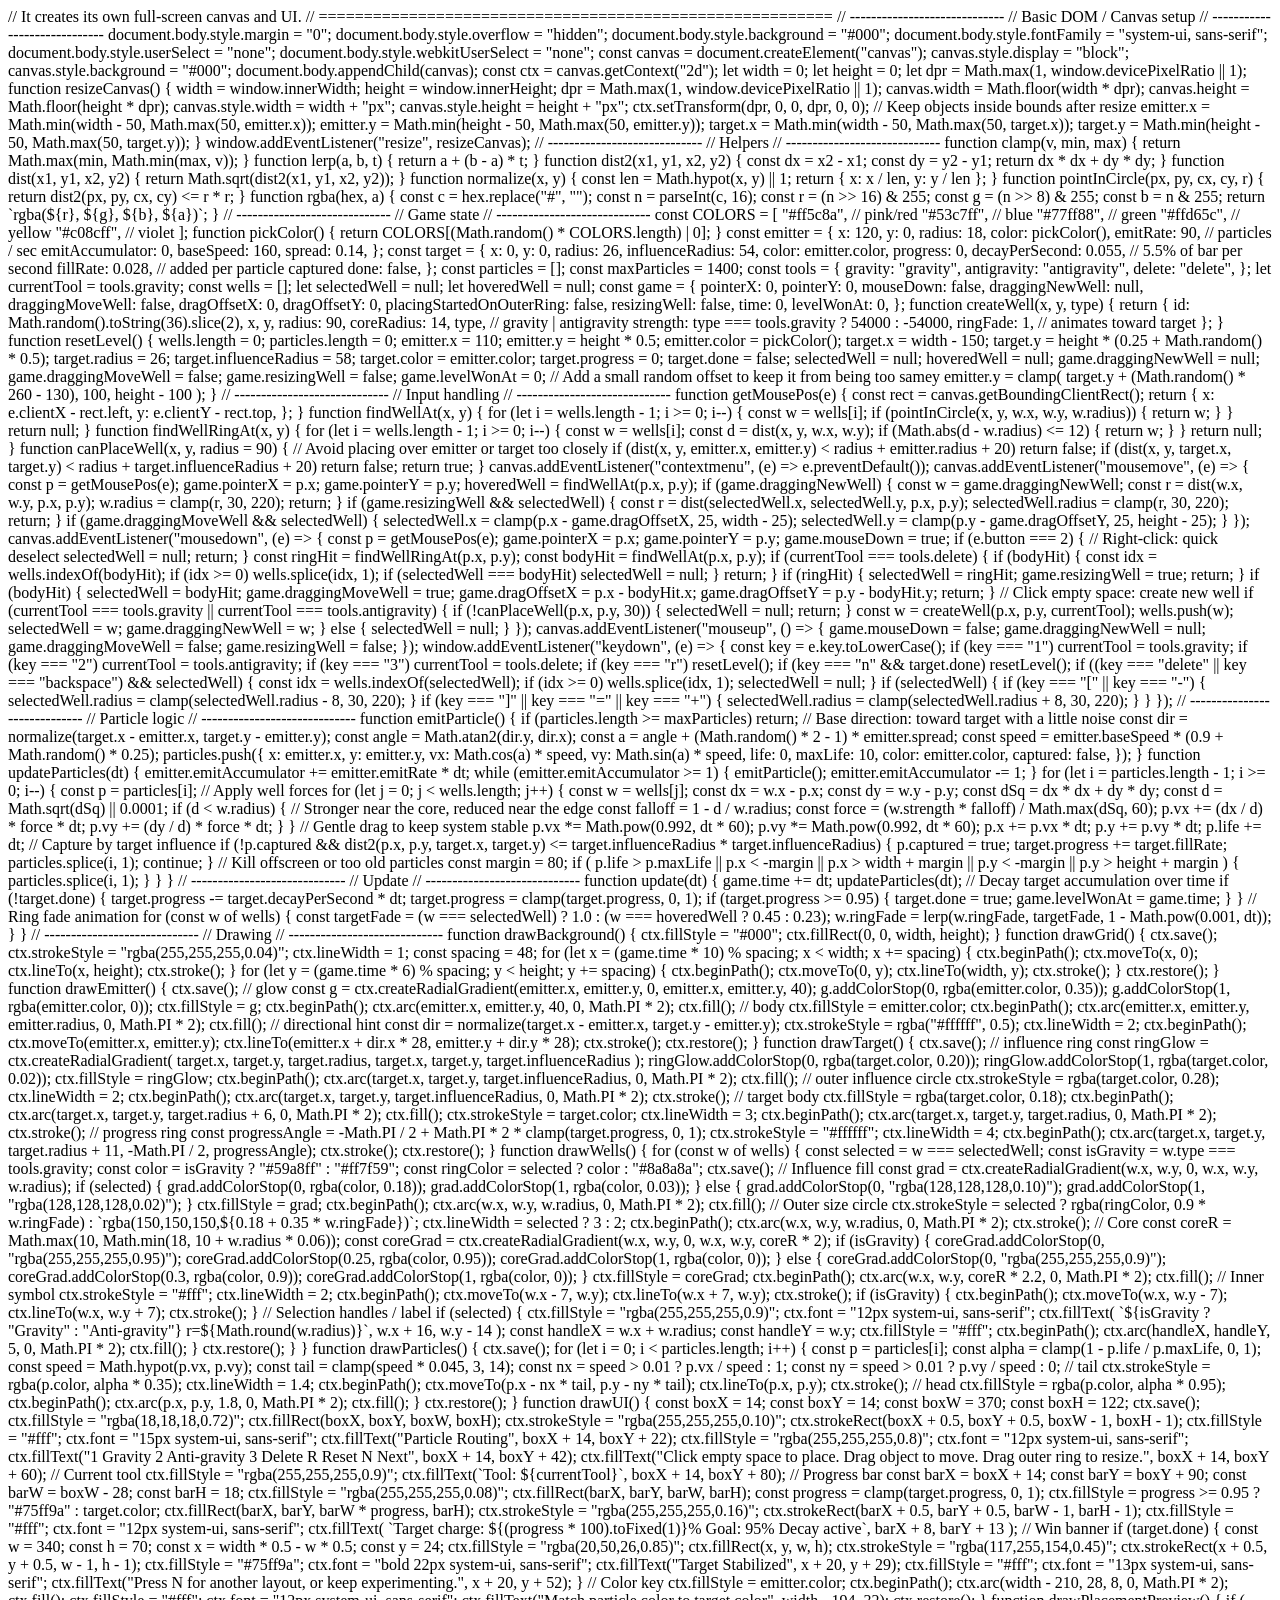
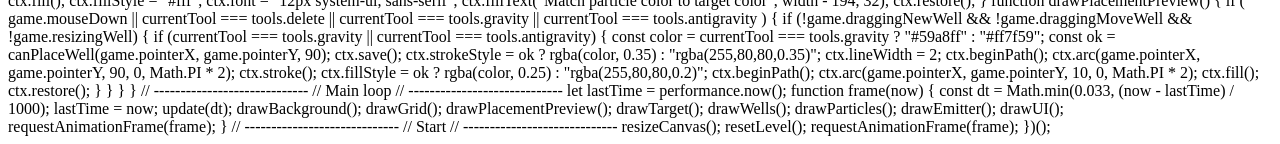
==== particles.html @ f3287da6 "initial commit" ====
<html>
  <body>
    
<script>
(() => {
  "use strict";

  // =========================================================
  // Particle Routing Game - Single JS File
  // Drop this into a page with:
  // <script src="game.js"></script>
  // It creates its own full-screen canvas and UI.
  // =========================================================

  // -----------------------------
  // Basic DOM / Canvas setup
  // -----------------------------
  document.body.style.margin = "0";
  document.body.style.overflow = "hidden";
  document.body.style.background = "#000";
  document.body.style.fontFamily = "system-ui, sans-serif";
  document.body.style.userSelect = "none";
  document.body.style.webkitUserSelect = "none";

  const canvas = document.createElement("canvas");
  canvas.style.display = "block";
  canvas.style.background = "#000";
  document.body.appendChild(canvas);

  const ctx = canvas.getContext("2d");

  let width = 0;
  let height = 0;
  let dpr = Math.max(1, window.devicePixelRatio || 1);

  function resizeCanvas() {
    width = window.innerWidth;
    height = window.innerHeight;
    dpr = Math.max(1, window.devicePixelRatio || 1);
    canvas.width = Math.floor(width * dpr);
    canvas.height = Math.floor(height * dpr);
    canvas.style.width = width + "px";
    canvas.style.height = height + "px";
    ctx.setTransform(dpr, 0, 0, dpr, 0, 0);

    // Keep objects inside bounds after resize
    emitter.x = Math.min(width - 50, Math.max(50, emitter.x));
    emitter.y = Math.min(height - 50, Math.max(50, emitter.y));
    target.x = Math.min(width - 50, Math.max(50, target.x));
    target.y = Math.min(height - 50, Math.max(50, target.y));
  }

  window.addEventListener("resize", resizeCanvas);

  // -----------------------------
  // Helpers
  // -----------------------------
  function clamp(v, min, max) {
    return Math.max(min, Math.min(max, v));
  }

  function lerp(a, b, t) {
    return a + (b - a) * t;
  }

  function dist2(x1, y1, x2, y2) {
    const dx = x2 - x1;
    const dy = y2 - y1;
    return dx * dx + dy * dy;
  }

  function dist(x1, y1, x2, y2) {
    return Math.sqrt(dist2(x1, y1, x2, y2));
  }

  function normalize(x, y) {
    const len = Math.hypot(x, y) || 1;
    return { x: x / len, y: y / len };
  }

  function pointInCircle(px, py, cx, cy, r) {
    return dist2(px, py, cx, cy) <= r * r;
  }

  function rgba(hex, a) {
    const c = hex.replace("#", "");
    const n = parseInt(c, 16);
    const r = (n >> 16) & 255;
    const g = (n >> 8) & 255;
    const b = n & 255;
    return `rgba(${r}, ${g}, ${b}, ${a})`;
  }

  // -----------------------------
  // Game state
  // -----------------------------
  const COLORS = [
    "#ff5c8a", // pink/red
    "#53c7ff", // blue
    "#77ff88", // green
    "#ffd65c", // yellow
    "#c08cff", // violet
  ];

  function pickColor() {
    return COLORS[(Math.random() * COLORS.length) | 0];
  }

  const emitter = {
    x: 120,
    y: 0,
    radius: 18,
    color: pickColor(),
    emitRate: 90,   // particles / sec
    emitAccumulator: 0,
    baseSpeed: 160,
    spread: 0.14,
  };

  const target = {
    x: 0,
    y: 0,
    radius: 26,
    influenceRadius: 54,
    color: emitter.color,
    progress: 0,
    decayPerSecond: 0.055, // 5.5% of bar per second
    fillRate: 0.028,       // added per particle captured
    done: false,
  };

  const particles = [];
  const maxParticles = 1400;

  const tools = {
    gravity: "gravity",
    antigravity: "antigravity",
    delete: "delete",
  };

  let currentTool = tools.gravity;

  const wells = [];
  let selectedWell = null;
  let hoveredWell = null;

  const game = {
    pointerX: 0,
    pointerY: 0,
    mouseDown: false,
    draggingNewWell: null,
    draggingMoveWell: false,
    dragOffsetX: 0,
    dragOffsetY: 0,
    placingStartedOnOuterRing: false,
    resizingWell: false,
    time: 0,
    levelWonAt: 0,
  };

  function createWell(x, y, type) {
    return {
      id: Math.random().toString(36).slice(2),
      x,
      y,
      radius: 90,
      coreRadius: 14,
      type, // gravity | antigravity
      strength: type === tools.gravity ? 54000 : -54000,
      ringFade: 1, // animates toward target
    };
  }

  function resetLevel() {
    wells.length = 0;
    particles.length = 0;

    emitter.x = 110;
    emitter.y = height * 0.5;
    emitter.color = pickColor();

    target.x = width - 150;
    target.y = height * (0.25 + Math.random() * 0.5);
    target.radius = 26;
    target.influenceRadius = 58;
    target.color = emitter.color;
    target.progress = 0;
    target.done = false;

    selectedWell = null;
    hoveredWell = null;
    game.draggingNewWell = null;
    game.draggingMoveWell = false;
    game.resizingWell = false;
    game.levelWonAt = 0;

    // Add a small random offset to keep it from being too samey
    emitter.y = clamp(
      target.y + (Math.random() * 260 - 130),
      100,
      height - 100
    );
  }

  // -----------------------------
  // Input handling
  // -----------------------------
  function getMousePos(e) {
    const rect = canvas.getBoundingClientRect();
    return {
      x: e.clientX - rect.left,
      y: e.clientY - rect.top,
    };
  }

  function findWellAt(x, y) {
    for (let i = wells.length - 1; i >= 0; i--) {
      const w = wells[i];
      if (pointInCircle(x, y, w.x, w.y, w.radius)) {
        return w;
      }
    }
    return null;
  }

  function findWellRingAt(x, y) {
    for (let i = wells.length - 1; i >= 0; i--) {
      const w = wells[i];
      const d = dist(x, y, w.x, w.y);
      if (Math.abs(d - w.radius) <= 12) {
        return w;
      }
    }
    return null;
  }

  function canPlaceWell(x, y, radius = 90) {
    // Avoid placing over emitter or target too closely
    if (dist(x, y, emitter.x, emitter.y) < radius + emitter.radius + 20) return false;
    if (dist(x, y, target.x, target.y) < radius + target.influenceRadius + 20) return false;
    return true;
  }

  canvas.addEventListener("contextmenu", (e) => e.preventDefault());

  canvas.addEventListener("mousemove", (e) => {
    const p = getMousePos(e);
    game.pointerX = p.x;
    game.pointerY = p.y;

    hoveredWell = findWellAt(p.x, p.y);

    if (game.draggingNewWell) {
      const w = game.draggingNewWell;
      const r = dist(w.x, w.y, p.x, p.y);
      w.radius = clamp(r, 30, 220);
      return;
    }

    if (game.resizingWell && selectedWell) {
      const r = dist(selectedWell.x, selectedWell.y, p.x, p.y);
      selectedWell.radius = clamp(r, 30, 220);
      return;
    }

    if (game.draggingMoveWell && selectedWell) {
      selectedWell.x = clamp(p.x - game.dragOffsetX, 25, width - 25);
      selectedWell.y = clamp(p.y - game.dragOffsetY, 25, height - 25);
    }
  });

  canvas.addEventListener("mousedown", (e) => {
    const p = getMousePos(e);
    game.pointerX = p.x;
    game.pointerY = p.y;
    game.mouseDown = true;

    if (e.button === 2) {
      // Right-click: quick deselect
      selectedWell = null;
      return;
    }

    const ringHit = findWellRingAt(p.x, p.y);
    const bodyHit = findWellAt(p.x, p.y);

    if (currentTool === tools.delete) {
      if (bodyHit) {
        const idx = wells.indexOf(bodyHit);
        if (idx >= 0) wells.splice(idx, 1);
        if (selectedWell === bodyHit) selectedWell = null;
      }
      return;
    }

    if (ringHit) {
      selectedWell = ringHit;
      game.resizingWell = true;
      return;
    }

    if (bodyHit) {
      selectedWell = bodyHit;
      game.draggingMoveWell = true;
      game.dragOffsetX = p.x - bodyHit.x;
      game.dragOffsetY = p.y - bodyHit.y;
      return;
    }

    // Click empty space: create new well
    if (currentTool === tools.gravity || currentTool === tools.antigravity) {
      if (!canPlaceWell(p.x, p.y, 30)) {
        selectedWell = null;
        return;
      }

      const w = createWell(p.x, p.y, currentTool);
      wells.push(w);
      selectedWell = w;
      game.draggingNewWell = w;
    } else {
      selectedWell = null;
    }
  });

  canvas.addEventListener("mouseup", () => {
    game.mouseDown = false;
    game.draggingNewWell = null;
    game.draggingMoveWell = false;
    game.resizingWell = false;
  });

  window.addEventListener("keydown", (e) => {
    const key = e.key.toLowerCase();

    if (key === "1") currentTool = tools.gravity;
    if (key === "2") currentTool = tools.antigravity;
    if (key === "3") currentTool = tools.delete;
    if (key === "r") resetLevel();
    if (key === "n" && target.done) resetLevel();

    if ((key === "delete" || key === "backspace") && selectedWell) {
      const idx = wells.indexOf(selectedWell);
      if (idx >= 0) wells.splice(idx, 1);
      selectedWell = null;
    }

    if (selectedWell) {
      if (key === "[" || key === "-") {
        selectedWell.radius = clamp(selectedWell.radius - 8, 30, 220);
      }
      if (key === "]" || key === "=" || key === "+") {
        selectedWell.radius = clamp(selectedWell.radius + 8, 30, 220);
      }
    }
  });

  // -----------------------------
  // Particle logic
  // -----------------------------
  function emitParticle() {
    if (particles.length >= maxParticles) return;

    // Base direction: toward target with a little noise
    const dir = normalize(target.x - emitter.x, target.y - emitter.y);
    const angle = Math.atan2(dir.y, dir.x);
    const a = angle + (Math.random() * 2 - 1) * emitter.spread;
    const speed = emitter.baseSpeed * (0.9 + Math.random() * 0.25);

    particles.push({
      x: emitter.x,
      y: emitter.y,
      vx: Math.cos(a) * speed,
      vy: Math.sin(a) * speed,
      life: 0,
      maxLife: 10,
      color: emitter.color,
      captured: false,
    });
  }

  function updateParticles(dt) {
    emitter.emitAccumulator += emitter.emitRate * dt;
    while (emitter.emitAccumulator >= 1) {
      emitParticle();
      emitter.emitAccumulator -= 1;
    }

    for (let i = particles.length - 1; i >= 0; i--) {
      const p = particles[i];

      // Apply well forces
      for (let j = 0; j < wells.length; j++) {
        const w = wells[j];
        const dx = w.x - p.x;
        const dy = w.y - p.y;
        const dSq = dx * dx + dy * dy;
        const d = Math.sqrt(dSq) || 0.0001;

        if (d < w.radius) {
          // Stronger near the core, reduced near the edge
          const falloff = 1 - d / w.radius;
          const force = (w.strength * falloff) / Math.max(dSq, 60);

          p.vx += (dx / d) * force * dt;
          p.vy += (dy / d) * force * dt;
        }
      }

      // Gentle drag to keep system stable
      p.vx *= Math.pow(0.992, dt * 60);
      p.vy *= Math.pow(0.992, dt * 60);

      p.x += p.vx * dt;
      p.y += p.vy * dt;
      p.life += dt;

      // Capture by target influence
      if (!p.captured && dist2(p.x, p.y, target.x, target.y) <= target.influenceRadius * target.influenceRadius) {
        p.captured = true;
        target.progress += target.fillRate;
        particles.splice(i, 1);
        continue;
      }

      // Kill offscreen or too old particles
      const margin = 80;
      if (
        p.life > p.maxLife ||
        p.x < -margin || p.x > width + margin ||
        p.y < -margin || p.y > height + margin
      ) {
        particles.splice(i, 1);
      }
    }
  }

  // -----------------------------
  // Update
  // -----------------------------
  function update(dt) {
    game.time += dt;

    updateParticles(dt);

    // Decay target accumulation over time
    if (!target.done) {
      target.progress -= target.decayPerSecond * dt;
      target.progress = clamp(target.progress, 0, 1);

      if (target.progress >= 0.95) {
        target.done = true;
        game.levelWonAt = game.time;
      }
    }

    // Ring fade animation
    for (const w of wells) {
      const targetFade = (w === selectedWell) ? 1.0 : (w === hoveredWell ? 0.45 : 0.23);
      w.ringFade = lerp(w.ringFade, targetFade, 1 - Math.pow(0.001, dt));
    }
  }

  // -----------------------------
  // Drawing
  // -----------------------------
  function drawBackground() {
    ctx.fillStyle = "#000";
    ctx.fillRect(0, 0, width, height);
  }

  function drawGrid() {
    ctx.save();
    ctx.strokeStyle = "rgba(255,255,255,0.04)";
    ctx.lineWidth = 1;

    const spacing = 48;
    for (let x = (game.time * 10) % spacing; x < width; x += spacing) {
      ctx.beginPath();
      ctx.moveTo(x, 0);
      ctx.lineTo(x, height);
      ctx.stroke();
    }
    for (let y = (game.time * 6) % spacing; y < height; y += spacing) {
      ctx.beginPath();
      ctx.moveTo(0, y);
      ctx.lineTo(width, y);
      ctx.stroke();
    }
    ctx.restore();
  }

  function drawEmitter() {
    ctx.save();

    // glow
    const g = ctx.createRadialGradient(emitter.x, emitter.y, 0, emitter.x, emitter.y, 40);
    g.addColorStop(0, rgba(emitter.color, 0.35));
    g.addColorStop(1, rgba(emitter.color, 0));
    ctx.fillStyle = g;
    ctx.beginPath();
    ctx.arc(emitter.x, emitter.y, 40, 0, Math.PI * 2);
    ctx.fill();

    // body
    ctx.fillStyle = emitter.color;
    ctx.beginPath();
    ctx.arc(emitter.x, emitter.y, emitter.radius, 0, Math.PI * 2);
    ctx.fill();

    // directional hint
    const dir = normalize(target.x - emitter.x, target.y - emitter.y);
    ctx.strokeStyle = rgba("#ffffff", 0.5);
    ctx.lineWidth = 2;
    ctx.beginPath();
    ctx.moveTo(emitter.x, emitter.y);
    ctx.lineTo(emitter.x + dir.x * 28, emitter.y + dir.y * 28);
    ctx.stroke();

    ctx.restore();
  }

  function drawTarget() {
    ctx.save();

    // influence ring
    const ringGlow = ctx.createRadialGradient(
      target.x, target.y, target.radius,
      target.x, target.y, target.influenceRadius
    );
    ringGlow.addColorStop(0, rgba(target.color, 0.20));
    ringGlow.addColorStop(1, rgba(target.color, 0.02));

    ctx.fillStyle = ringGlow;
    ctx.beginPath();
    ctx.arc(target.x, target.y, target.influenceRadius, 0, Math.PI * 2);
    ctx.fill();

    // outer influence circle
    ctx.strokeStyle = rgba(target.color, 0.28);
    ctx.lineWidth = 2;
    ctx.beginPath();
    ctx.arc(target.x, target.y, target.influenceRadius, 0, Math.PI * 2);
    ctx.stroke();

    // target body
    ctx.fillStyle = rgba(target.color, 0.18);
    ctx.beginPath();
    ctx.arc(target.x, target.y, target.radius + 6, 0, Math.PI * 2);
    ctx.fill();

    ctx.strokeStyle = target.color;
    ctx.lineWidth = 3;
    ctx.beginPath();
    ctx.arc(target.x, target.y, target.radius, 0, Math.PI * 2);
    ctx.stroke();

    // progress ring
    const progressAngle = -Math.PI / 2 + Math.PI * 2 * clamp(target.progress, 0, 1);
    ctx.strokeStyle = "#ffffff";
    ctx.lineWidth = 4;
    ctx.beginPath();
    ctx.arc(target.x, target.y, target.radius + 11, -Math.PI / 2, progressAngle);
    ctx.stroke();

    ctx.restore();
  }

  function drawWells() {
    for (const w of wells) {
      const selected = w === selectedWell;
      const isGravity = w.type === tools.gravity;
      const color = isGravity ? "#59a8ff" : "#ff7f59";
      const ringColor = selected ? color : "#8a8a8a";

      ctx.save();

      // Influence fill
      const grad = ctx.createRadialGradient(w.x, w.y, 0, w.x, w.y, w.radius);
      if (selected) {
        grad.addColorStop(0, rgba(color, 0.18));
        grad.addColorStop(1, rgba(color, 0.03));
      } else {
        grad.addColorStop(0, "rgba(128,128,128,0.10)");
        grad.addColorStop(1, "rgba(128,128,128,0.02)");
      }

      ctx.fillStyle = grad;
      ctx.beginPath();
      ctx.arc(w.x, w.y, w.radius, 0, Math.PI * 2);
      ctx.fill();

      // Outer size circle
      ctx.strokeStyle = selected
        ? rgba(ringColor, 0.9 * w.ringFade)
        : `rgba(150,150,150,${0.18 + 0.35 * w.ringFade})`;
      ctx.lineWidth = selected ? 3 : 2;
      ctx.beginPath();
      ctx.arc(w.x, w.y, w.radius, 0, Math.PI * 2);
      ctx.stroke();

      // Core
      const coreR = Math.max(10, Math.min(18, 10 + w.radius * 0.06));

      const coreGrad = ctx.createRadialGradient(w.x, w.y, 0, w.x, w.y, coreR * 2);
      if (isGravity) {
        coreGrad.addColorStop(0, "rgba(255,255,255,0.95)");
        coreGrad.addColorStop(0.25, rgba(color, 0.95));
        coreGrad.addColorStop(1, rgba(color, 0));
      } else {
        coreGrad.addColorStop(0, "rgba(255,255,255,0.9)");
        coreGrad.addColorStop(0.3, rgba(color, 0.9));
        coreGrad.addColorStop(1, rgba(color, 0));
      }

      ctx.fillStyle = coreGrad;
      ctx.beginPath();
      ctx.arc(w.x, w.y, coreR * 2.2, 0, Math.PI * 2);
      ctx.fill();

      // Inner symbol
      ctx.strokeStyle = "#fff";
      ctx.lineWidth = 2;
      ctx.beginPath();
      ctx.moveTo(w.x - 7, w.y);
      ctx.lineTo(w.x + 7, w.y);
      ctx.stroke();

      if (isGravity) {
        ctx.beginPath();
        ctx.moveTo(w.x, w.y - 7);
        ctx.lineTo(w.x, w.y + 7);
        ctx.stroke();
      }

      // Selection handles / label
      if (selected) {
        ctx.fillStyle = "rgba(255,255,255,0.9)";
        ctx.font = "12px system-ui, sans-serif";
        ctx.fillText(
          `${isGravity ? "Gravity" : "Anti-gravity"}  r=${Math.round(w.radius)}`,
          w.x + 16,
          w.y - 14
        );

        const handleX = w.x + w.radius;
        const handleY = w.y;
        ctx.fillStyle = "#fff";
        ctx.beginPath();
        ctx.arc(handleX, handleY, 5, 0, Math.PI * 2);
        ctx.fill();
      }

      ctx.restore();
    }
  }

  function drawParticles() {
    ctx.save();
    for (let i = 0; i < particles.length; i++) {
      const p = particles[i];

      const alpha = clamp(1 - p.life / p.maxLife, 0, 1);
      const speed = Math.hypot(p.vx, p.vy);
      const tail = clamp(speed * 0.045, 3, 14);
      const nx = speed > 0.01 ? p.vx / speed : 1;
      const ny = speed > 0.01 ? p.vy / speed : 0;

      // tail
      ctx.strokeStyle = rgba(p.color, alpha * 0.35);
      ctx.lineWidth = 1.4;
      ctx.beginPath();
      ctx.moveTo(p.x - nx * tail, p.y - ny * tail);
      ctx.lineTo(p.x, p.y);
      ctx.stroke();

      // head
      ctx.fillStyle = rgba(p.color, alpha * 0.95);
      ctx.beginPath();
      ctx.arc(p.x, p.y, 1.8, 0, Math.PI * 2);
      ctx.fill();
    }
    ctx.restore();
  }

  function drawUI() {
    const boxX = 14;
    const boxY = 14;
    const boxW = 370;
    const boxH = 122;

    ctx.save();

    ctx.fillStyle = "rgba(18,18,18,0.72)";
    ctx.fillRect(boxX, boxY, boxW, boxH);

    ctx.strokeStyle = "rgba(255,255,255,0.10)";
    ctx.strokeRect(boxX + 0.5, boxY + 0.5, boxW - 1, boxH - 1);

    ctx.fillStyle = "#fff";
    ctx.font = "15px system-ui, sans-serif";
    ctx.fillText("Particle Routing", boxX + 14, boxY + 22);

    ctx.fillStyle = "rgba(255,255,255,0.8)";
    ctx.font = "12px system-ui, sans-serif";
    ctx.fillText("1 Gravity   2 Anti-gravity   3 Delete   R Reset   N Next", boxX + 14, boxY + 42);
    ctx.fillText("Click empty space to place. Drag object to move. Drag outer ring to resize.", boxX + 14, boxY + 60);

    // Current tool
    ctx.fillStyle = "rgba(255,255,255,0.9)";
    ctx.fillText(`Tool: ${currentTool}`, boxX + 14, boxY + 80);

    // Progress bar
    const barX = boxX + 14;
    const barY = boxY + 90;
    const barW = boxW - 28;
    const barH = 18;

    ctx.fillStyle = "rgba(255,255,255,0.08)";
    ctx.fillRect(barX, barY, barW, barH);

    const progress = clamp(target.progress, 0, 1);
    ctx.fillStyle = progress >= 0.95 ? "#75ff9a" : target.color;
    ctx.fillRect(barX, barY, barW * progress, barH);

    ctx.strokeStyle = "rgba(255,255,255,0.16)";
    ctx.strokeRect(barX + 0.5, barY + 0.5, barW - 1, barH - 1);

    ctx.fillStyle = "#fff";
    ctx.font = "12px system-ui, sans-serif";
    ctx.fillText(
      `Target charge: ${(progress * 100).toFixed(1)}%   Goal: 95%   Decay active`,
      barX + 8,
      barY + 13
    );

    // Win banner
    if (target.done) {
      const w = 340;
      const h = 70;
      const x = width * 0.5 - w * 0.5;
      const y = 24;

      ctx.fillStyle = "rgba(20,50,26,0.85)";
      ctx.fillRect(x, y, w, h);
      ctx.strokeStyle = "rgba(117,255,154,0.45)";
      ctx.strokeRect(x + 0.5, y + 0.5, w - 1, h - 1);

      ctx.fillStyle = "#75ff9a";
      ctx.font = "bold 22px system-ui, sans-serif";
      ctx.fillText("Target Stabilized", x + 20, y + 29);

      ctx.fillStyle = "#fff";
      ctx.font = "13px system-ui, sans-serif";
      ctx.fillText("Press N for another layout, or keep experimenting.", x + 20, y + 52);
    }

    // Color key
    ctx.fillStyle = emitter.color;
    ctx.beginPath();
    ctx.arc(width - 210, 28, 8, 0, Math.PI * 2);
    ctx.fill();

    ctx.fillStyle = "#fff";
    ctx.font = "12px system-ui, sans-serif";
    ctx.fillText("Match particle color to target color", width - 194, 32);

    ctx.restore();
  }

  function drawPlacementPreview() {
    if (
      game.mouseDown ||
      currentTool === tools.delete ||
      currentTool === tools.gravity ||
      currentTool === tools.antigravity
    ) {
      if (!game.draggingNewWell && !game.draggingMoveWell && !game.resizingWell) {
        if (currentTool === tools.gravity || currentTool === tools.antigravity) {
          const color = currentTool === tools.gravity ? "#59a8ff" : "#ff7f59";
          const ok = canPlaceWell(game.pointerX, game.pointerY, 90);

          ctx.save();
          ctx.strokeStyle = ok ? rgba(color, 0.35) : "rgba(255,80,80,0.35)";
          ctx.lineWidth = 2;
          ctx.beginPath();
          ctx.arc(game.pointerX, game.pointerY, 90, 0, Math.PI * 2);
          ctx.stroke();

          ctx.fillStyle = ok ? rgba(color, 0.25) : "rgba(255,80,80,0.2)";
          ctx.beginPath();
          ctx.arc(game.pointerX, game.pointerY, 10, 0, Math.PI * 2);
          ctx.fill();
          ctx.restore();
        }
      }
    }
  }

  // -----------------------------
  // Main loop
  // -----------------------------
  let lastTime = performance.now();

  function frame(now) {
    const dt = Math.min(0.033, (now - lastTime) / 1000);
    lastTime = now;

    update(dt);

    drawBackground();
    drawGrid();
    drawPlacementPreview();
    drawTarget();
    drawWells();
    drawParticles();
    drawEmitter();
    drawUI();

    requestAnimationFrame(frame);
  }

  // -----------------------------
  // Start
  // -----------------------------
  resizeCanvas();
  resetLevel();
  requestAnimationFrame(frame);
})();
</script>
        </body>
</html>
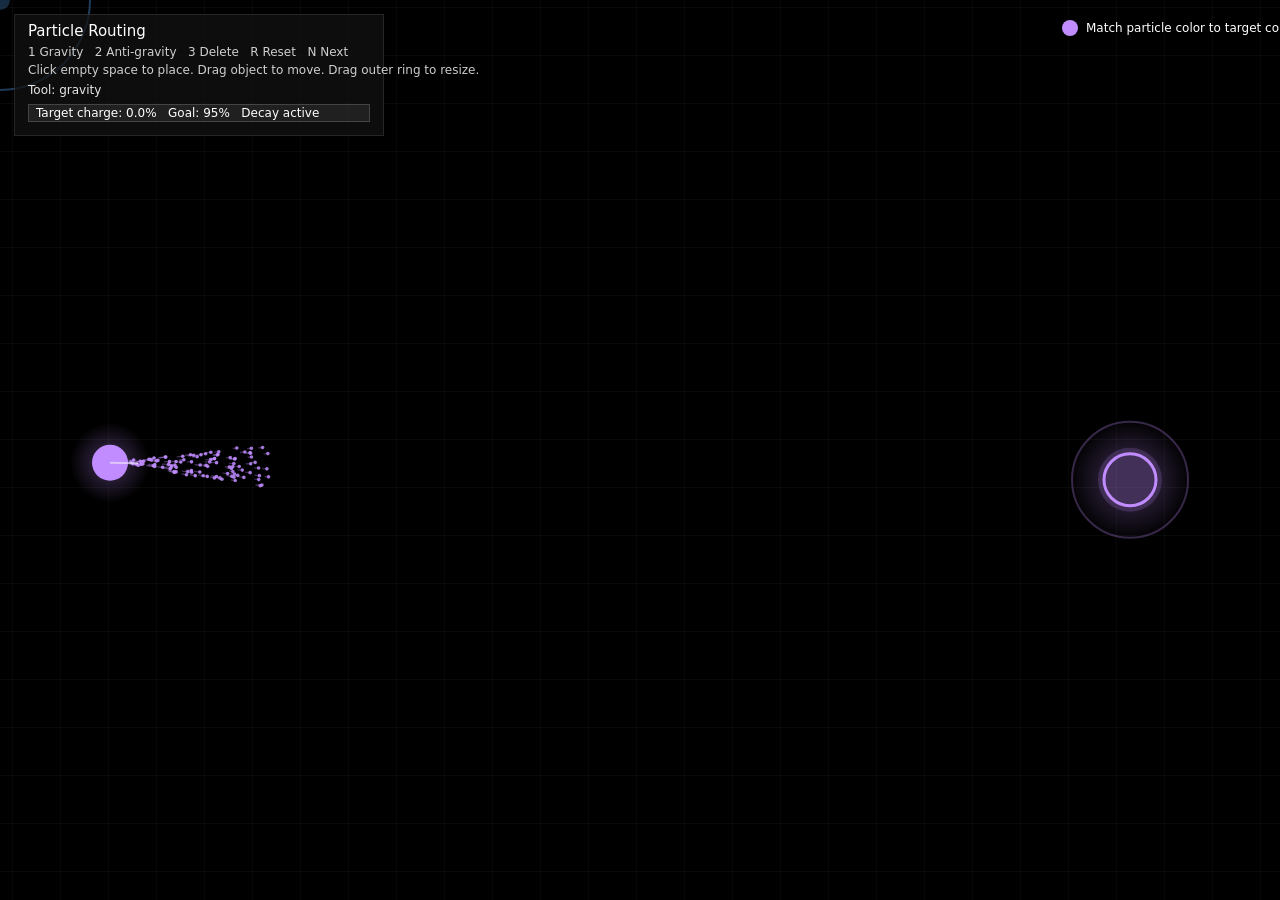
==== commit 91183098: "removed script keyword from comments" ====
--- a/particles.html
+++ b/particles.html
@@ -8,7 +8,7 @@
   // =========================================================
   // Particle Routing Game - Single JS File
   // Drop this into a page with:
-  // <script src="game.js"></script>
+  
   // It creates its own full-screen canvas and UI.
   // =========================================================
 
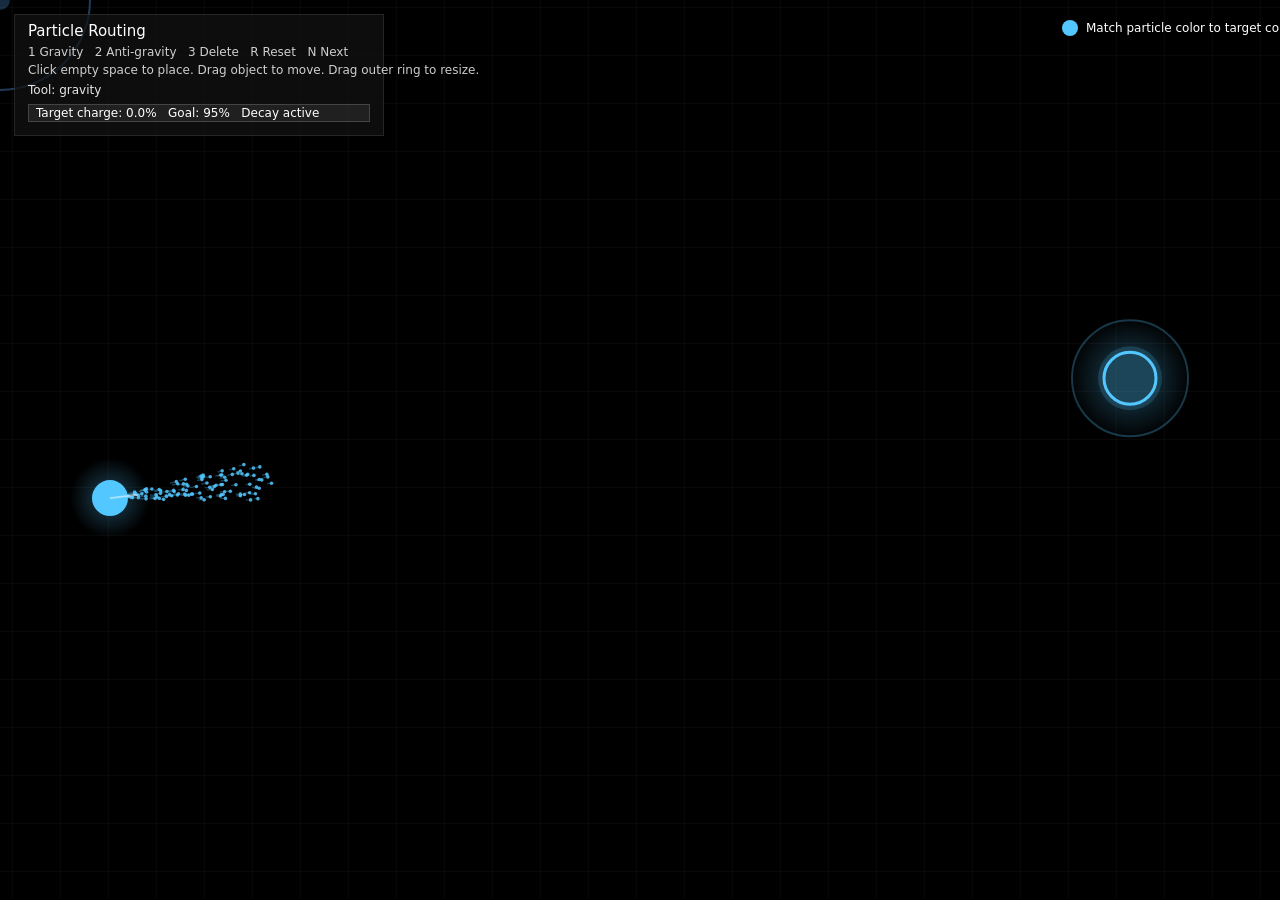
==== commit b63958e1: "tweaks" ====
--- a/particles.html
+++ b/particles.html
@@ -130,7 +130,7 @@
   };
 
   const particles = [];
-  const maxParticles = 1400;
+  const maxParticles = 5000;
 
   const tools = {
     gravity: "gravity",
@@ -358,83 +358,82 @@
   // -----------------------------
   // Particle logic
   // -----------------------------
-  function emitParticle() {
-    if (particles.length >= maxParticles) return;
-
-    // Base direction: toward target with a little noise
-    const dir = normalize(target.x - emitter.x, target.y - emitter.y);
-    const angle = Math.atan2(dir.y, dir.x);
-    const a = angle + (Math.random() * 2 - 1) * emitter.spread;
-    const speed = emitter.baseSpeed * (0.9 + Math.random() * 0.25);
-
-    particles.push({
-      x: emitter.x,
-      y: emitter.y,
-      vx: Math.cos(a) * speed,
-      vy: Math.sin(a) * speed,
-      life: 0,
-      maxLife: 10,
-      color: emitter.color,
-      captured: false,
-    });
-  }
-
-  function updateParticles(dt) {
-    emitter.emitAccumulator += emitter.emitRate * dt;
-    while (emitter.emitAccumulator >= 1) {
-      emitParticle();
-      emitter.emitAccumulator -= 1;
-    }
-
-    for (let i = particles.length - 1; i >= 0; i--) {
-      const p = particles[i];
-
-      // Apply well forces
-      for (let j = 0; j < wells.length; j++) {
-        const w = wells[j];
-        const dx = w.x - p.x;
-        const dy = w.y - p.y;
-        const dSq = dx * dx + dy * dy;
-        const d = Math.sqrt(dSq) || 0.0001;
-
-        if (d < w.radius) {
-          // Stronger near the core, reduced near the edge
-          const falloff = 1 - d / w.radius;
-          const force = (w.strength * falloff) / Math.max(dSq, 60);
-
-          p.vx += (dx / d) * force * dt;
-          p.vy += (dy / d) * force * dt;
-        }
-      }
-
-      // Gentle drag to keep system stable
-      p.vx *= Math.pow(0.992, dt * 60);
-      p.vy *= Math.pow(0.992, dt * 60);
-
-      p.x += p.vx * dt;
-      p.y += p.vy * dt;
-      p.life += dt;
-
-      // Capture by target influence
-      if (!p.captured && dist2(p.x, p.y, target.x, target.y) <= target.influenceRadius * target.influenceRadius) {
-        p.captured = true;
-        target.progress += target.fillRate;
-        particles.splice(i, 1);
-        continue;
-      }
-
-      // Kill offscreen or too old particles
-      const margin = 80;
-      if (
-        p.life > p.maxLife ||
-        p.x < -margin || p.x > width + margin ||
-        p.y < -margin || p.y > height + margin
-      ) {
-        particles.splice(i, 1);
-      }
-    }
-  }
-
+function emitParticle() {
+  if (particles.length >= maxParticles) return;
+
+  // Base direction: toward target with a little noise
+  const dir = normalize(target.x - emitter.x, target.y - emitter.y);
+  const angle = Math.atan2(dir.y, dir.x);
+  const a = angle + (Math.random() * 2 - 1) * emitter.spread;
+  const speed = emitter.baseSpeed * (0.9 + Math.random() * 0.25);
+
+  particles.push({
+    x: emitter.x,
+    y: emitter.y,
+    vx: Math.cos(a) * speed,
+    vy: Math.sin(a) * speed,
+    life: 0,
+    color: emitter.color,
+    captured: false,
+  });
+}
+
+function updateParticles(dt) {
+  emitter.emitAccumulator += emitter.emitRate * dt;
+  while (emitter.emitAccumulator >= 1) {
+    emitParticle();
+    emitter.emitAccumulator -= 1;
+  }
+
+  for (let i = particles.length - 1; i >= 0; i--) {
+    const p = particles[i];
+
+    // Apply well forces
+    for (let j = 0; j < wells.length; j++) {
+      const w = wells[j];
+      const dx = w.x - p.x;
+      const dy = w.y - p.y;
+      const dSq = dx * dx + dy * dy;
+      const d = Math.sqrt(dSq) || 0.0001;
+
+      if (d < w.radius) {
+        // Stronger near the core, reduced near the edge
+        const falloff = 1 - d / w.radius;
+        const force = (w.strength * falloff) / Math.max(dSq, 60);
+
+        p.vx += (dx / d) * force * dt;
+        p.vy += (dy / d) * force * dt;
+      }
+    }
+
+    // Gentle drag to keep system stable
+    p.vx *= Math.pow(0.992, dt * 60);
+    p.vy *= Math.pow(0.992, dt * 60);
+
+    p.x += p.vx * dt;
+    p.y += p.vy * dt;
+    p.life += dt;
+
+    // Capture by target influence
+    if (!p.captured && dist2(p.x, p.y, target.x, target.y) <= target.influenceRadius * target.influenceRadius) {
+      p.captured = true;
+      target.progress += target.fillRate;
+      particles.splice(i, 1);
+      continue;
+    }
+
+    // Only remove particles if they go absurdly far away.
+    // This prevents runaway particles from accumulating forever,
+    // while still allowing long, indirect paths.
+    const margin = 4000;
+    if (
+      p.x < -margin || p.x > width + margin ||
+      p.y < -margin || p.y > height + margin
+    ) {
+      particles.splice(i, 1);
+    }
+  }
+}
   // -----------------------------
   // Update
   // -----------------------------
@@ -660,7 +659,8 @@
     for (let i = 0; i < particles.length; i++) {
       const p = particles[i];
 
-      const alpha = clamp(1 - p.life / p.maxLife, 0, 1);
+      //const alpha = clamp(1 - p.life / p.maxLife, 0, 1);
+      const alpha = 0.9;
       const speed = Math.hypot(p.vx, p.vy);
       const tail = clamp(speed * 0.045, 3, 14);
       const nx = speed > 0.01 ? p.vx / speed : 1;
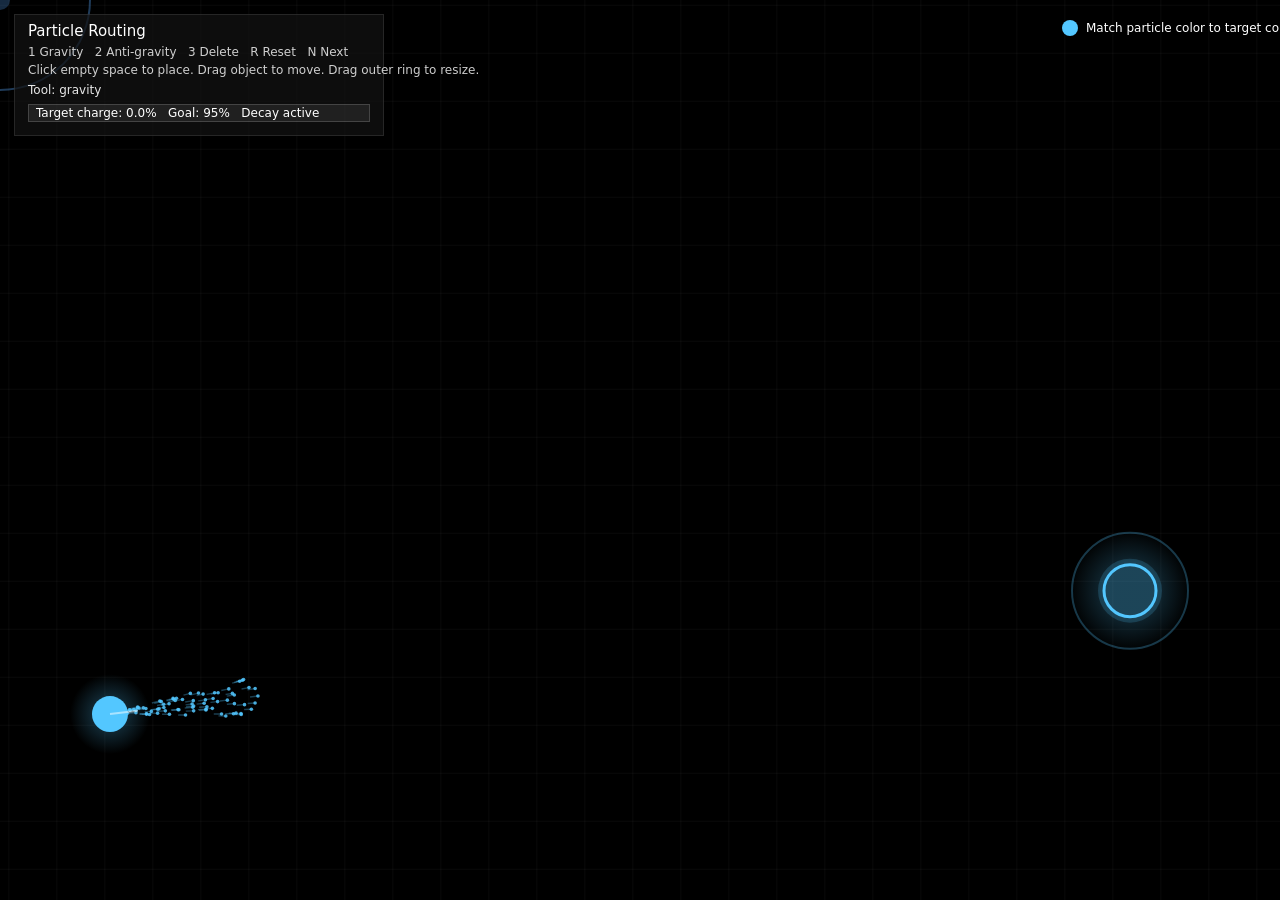
==== commit cd13bf44: "reduced drag" ====
--- a/particles.html
+++ b/particles.html
@@ -407,8 +407,8 @@
     }
 
     // Gentle drag to keep system stable
-    p.vx *= Math.pow(0.992, dt * 60);
-    p.vy *= Math.pow(0.992, dt * 60);
+    p.vx *= Math.pow(0.99992, dt * 60);
+    p.vy *= Math.pow(0.99992, dt * 60);
 
     p.x += p.vx * dt;
     p.y += p.vy * dt;
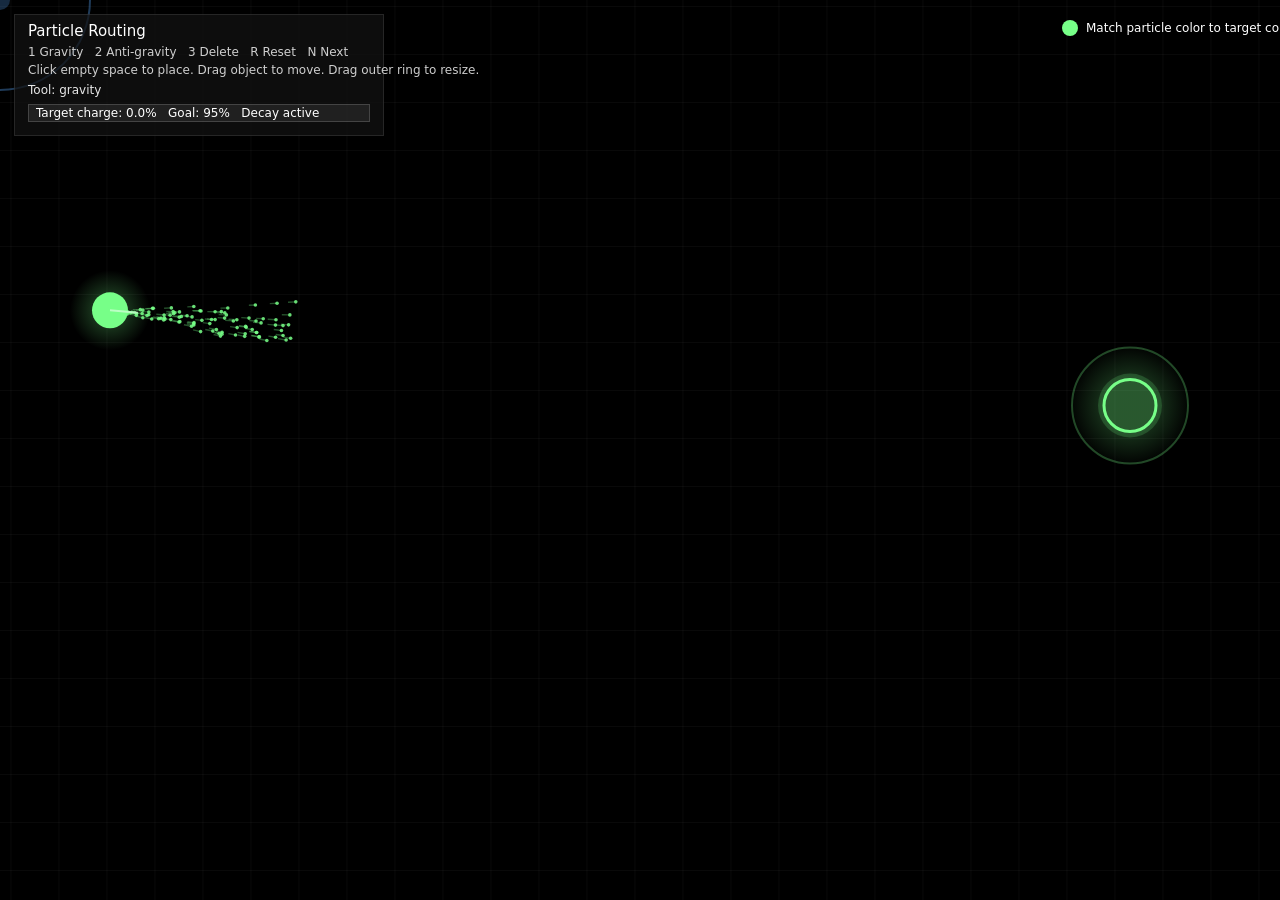
==== commit 7450d46d: "Update particles.html" ====
--- a/particles.html
+++ b/particles.html
@@ -406,9 +406,9 @@
       }
     }
 
-    // Gentle drag to keep system stable
-    p.vx *= Math.pow(0.99992, dt * 60);
-    p.vy *= Math.pow(0.99992, dt * 60);
+    // or not... Gentle drag to keep system stable
+    p.vx *= Math.pow(1.0, dt * 60);
+    p.vy *= Math.pow(1.0, dt * 60);
 
     p.x += p.vx * dt;
     p.y += p.vy * dt;
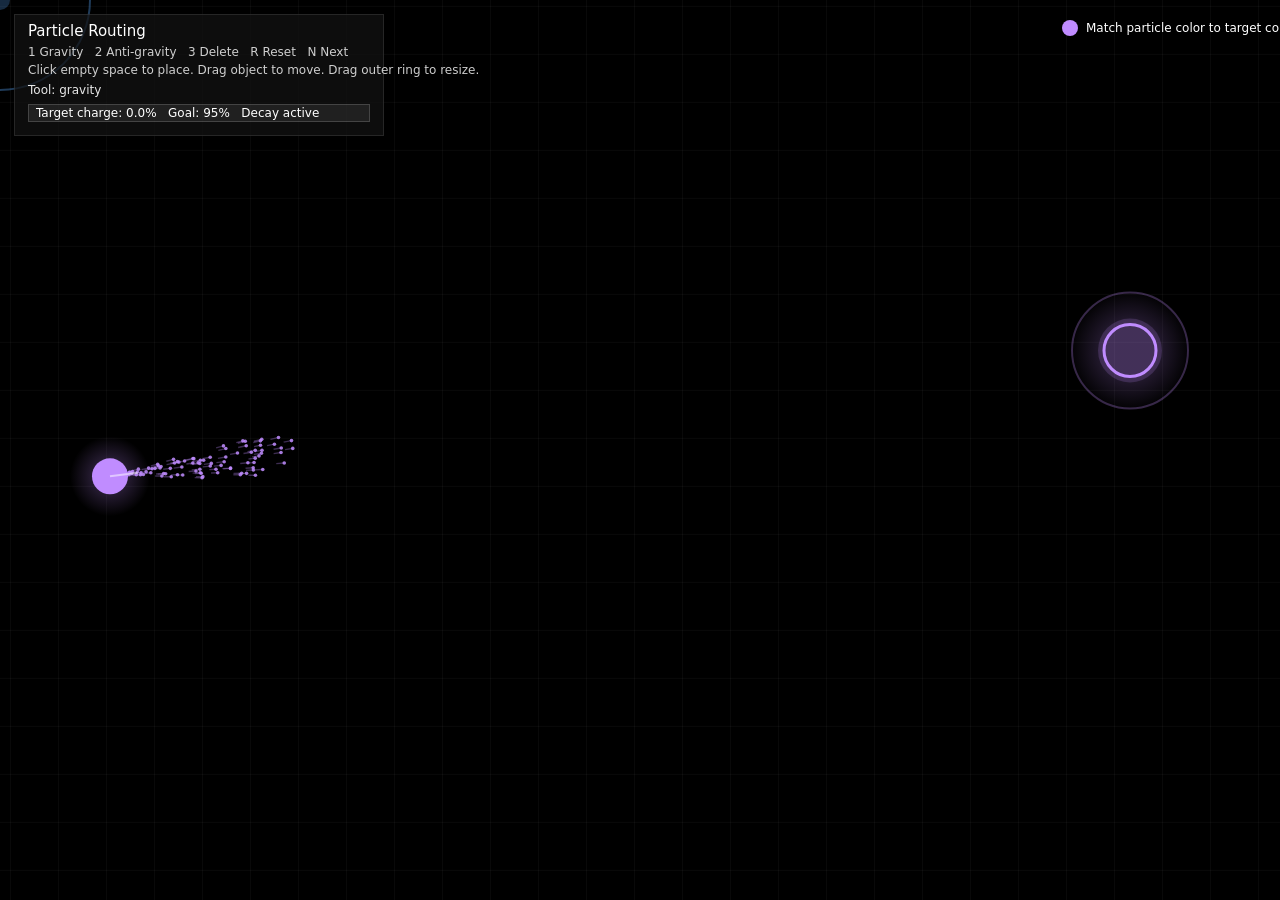
==== commit 2ef5c1e2: "Remove drag effect on particle velocity Removed gentle drag effect to maintain particle stability." ====
--- a/particles.html
+++ b/particles.html
@@ -406,10 +406,6 @@
       }
     }
 
-    // or not... Gentle drag to keep system stable
-    p.vx *= Math.pow(1.0, dt * 60);
-    p.vy *= Math.pow(1.0, dt * 60);
-
     p.x += p.vx * dt;
     p.y += p.vy * dt;
     p.life += dt;
